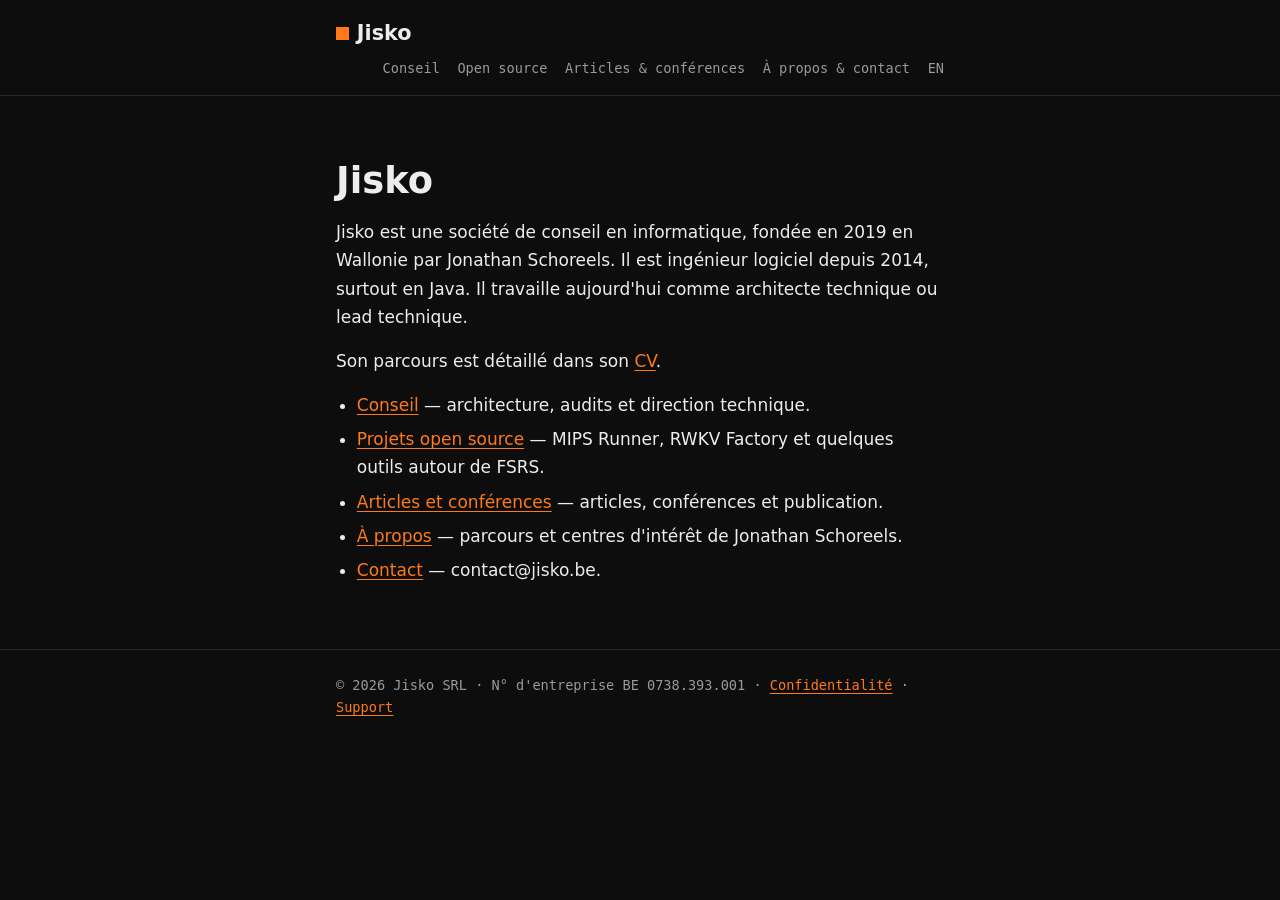
==== index.html @ c11c5b9a "Publish 1cfed17" ====
<!doctype html>
<html lang="fr">
<head>
<meta charset="utf-8">
<meta name="viewport" content="width=device-width, initial-scale=1">
<title>Jisko — Jonathan Schoreels, conseil en informatique</title>
<meta name="description" content="Société de conseil en informatique de Jonathan Schoreels : architecture technique, audits, direction technique d'équipes Java, et quelques outils open source.">
<link rel="icon" href="assets/logo.svg" type="image/svg+xml">
<link rel="stylesheet" href="assets/style.css">
<link rel="canonical" href="https://jisko.be/index.html">
<link rel="alternate" hreflang="fr" href="https://jisko.be/index.html">
<link rel="alternate" hreflang="en" href="https://jisko.be/en/index.html">
<link rel="alternate" hreflang="x-default" href="https://jisko.be/index.html">
<meta property="og:title" content="Jisko — Jonathan Schoreels, conseil en informatique">
<meta property="og:description" content="Société de conseil en informatique de Jonathan Schoreels : architecture technique, audits, direction technique d'équipes Java, et quelques outils open source.">
<meta property="og:url" content="https://jisko.be/index.html">
<meta property="og:locale" content="fr_BE">
<meta property="og:type" content="website">
</head>
<body>
<a class="skip" href="#main">Aller au contenu</a>
<header class="site-header">
<div class="col">
<a class="brand" href="index.html">Jisko</a>
<nav class="site-nav" aria-label="Navigation principale"><ul><li><a href="conseil.html">Conseil</a></li><li><a href="open-source.html">Open source</a></li><li><a href="articles.html">Articles &amp; conférences</a></li><li><a href="a-propos.html">À propos &amp; contact</a></li><li><a href="en/index.html" hreflang="en" lang="en" title="English version">EN</a></li></ul></nav>
</div>
</header>
<main id="main">
<div class="col">
<h1>Jisko</h1>
<p>Jisko est une société de conseil en informatique, fondée en 2019 en Wallonie par Jonathan Schoreels. Il est ingénieur logiciel depuis 2014, surtout en Java. Il travaille aujourd'hui comme architecte technique ou lead technique.</p>
<p>Son parcours est détaillé dans son <a href="https://jschoreels.github.io/">CV</a>.</p>
<ul>
<li><a href="conseil.html">Conseil</a> — architecture, audits et direction technique.</li>
<li><a href="open-source.html">Projets open source</a> — MIPS Runner, RWKV Factory et quelques outils autour de FSRS.</li>
<li><a href="articles.html">Articles et conférences</a> — articles, conférences et publication.</li>
<li><a href="a-propos.html">À propos</a> — parcours et centres d'intérêt de Jonathan Schoreels.</li>
<li><a href="a-propos.html#contact">Contact</a> — contact@jisko.be.</li>
</ul>
</div>
</main>
<footer class="site-footer">
<div class="col"><p>© 2026 Jisko SRL · N° d'entreprise BE 0738.393.001 · <a href="confidentialite.html">Confidentialité</a> · <a href="support.html">Support</a></p></div>
</footer>
<!-- Cloudflare Web Analytics --><script type='module' src='https://static.cloudflareinsights.com/beacon.min.js' data-cf-beacon='{"token": "979fa7c48d9d421c8ce0c84f2995d5a2"}'></script><!-- End Cloudflare Web Analytics -->
</body>
</html>
---- assets/style.css ----
@font-face { font-family: "Space Grotesk"; src: url("fonts/space-grotesk.woff2") format("woff2"); font-weight: 300 700; font-style: normal; font-display: swap; }
@font-face { font-family: "Inter"; src: url("fonts/inter.woff2") format("woff2"); font-weight: 100 900; font-style: normal; font-display: swap; }
@font-face { font-family: "JetBrains Mono"; src: url("fonts/jetbrains-mono.woff2") format("woff2"); font-weight: 100 800; font-style: normal; font-display: swap; }

:root {
  color-scheme: dark;
  --bg: #0d0d0d;
  --fg: #ededed;
  --muted: #9a9a9a;
  --rule: #2a2a2a;
  --tile: #161616;
  --accent: #ff7a1a;
  --todo-bg: #4a3f08;
  --todo-border: #e0b800;
  --todo-fg: #fff3b0;
  --head: "Space Grotesk", system-ui, -apple-system, "Segoe UI", Roboto, "Helvetica Neue", Arial, sans-serif;
  --body: "Inter", system-ui, -apple-system, "Segoe UI", Roboto, "Helvetica Neue", Arial, sans-serif;
  --mono: "JetBrains Mono", ui-monospace, Menlo, Consolas, monospace;
}

* { box-sizing: border-box; }

body {
  margin: 0;
  background: var(--bg);
  color: var(--fg);
  font-family: var(--body);
  font-size: 1.0625rem;
  line-height: 1.65;
}

.col { max-width: 40rem; margin: 0 auto; padding: 0 16px; }
.wide .col { max-width: 60rem; }

a { color: var(--accent); text-decoration: underline; text-decoration-thickness: 1px; text-underline-offset: 3px; }
a:hover { text-decoration-thickness: 2px; }
a:focus-visible { outline: 3px solid var(--accent); outline-offset: 2px; }

.skip { position: absolute; left: 16px; top: -60px; background: var(--bg); padding: 6px 10px; font-family: var(--mono); font-size: .85rem; border: 1px solid var(--rule); }
.skip:focus { top: 8px; }

h1, h2, h3 { font-family: var(--head); line-height: 1.25; }
h1 { font-size: 2.3rem; font-weight: 700; line-height: 1.15; margin: 0 0 1rem; }
h2 { font-size: 1.35rem; font-weight: 600; margin: 3rem 0 .75rem; }
h3 { font-size: 1.1rem; font-weight: 600; margin: 2rem 0 .5rem; }
p { margin: 0 0 1rem; }
ul { margin: 0 0 1rem; padding-left: 1.3rem; }
li { margin-bottom: .4rem; }

.site-header { border-bottom: 1px solid var(--rule); font-family: var(--mono); font-size: .85rem; }
.site-header .col { display: flex; flex-wrap: wrap; align-items: baseline; gap: .4rem 1.5rem; padding-top: 1rem; padding-bottom: 1rem; }
.site-nav a { color: var(--muted); text-decoration: none; }
.site-nav a:hover { color: var(--fg); }
.site-nav a[aria-current="page"] { color: var(--accent); }
.brand { display: inline-flex; align-items: center; gap: .5rem; font-family: var(--head); font-weight: 700; font-size: 1.3rem; color: var(--fg); text-decoration: none; }
.brand::before { content: ""; width: .8rem; height: .8rem; background: var(--accent); }
.site-nav { margin-left: auto; }
.site-nav ul { list-style: none; margin: 0; padding: 0; display: flex; flex-wrap: wrap; gap: .3rem 1.1rem; }
.site-nav li { margin: 0; }
@media (max-width: 560px) { .site-nav { margin-left: 0; width: 100%; } }

main { display: block; padding-top: 4rem; padding-bottom: 3rem; }
@media (max-width: 560px) { main { padding-top: 2rem; } h1 { font-size: 1.9rem; } }

.meta, .muted, .small { font-family: var(--mono); font-size: .85rem; color: var(--muted); }
.missions { list-style: none; padding: 0; }
.missions .when { font-family: var(--mono); font-size: .9rem; color: var(--muted); margin-right: .4rem; white-space: nowrap; }
h2 .year, h3 .year { font-family: var(--mono); font-size: .9rem; font-weight: 400; color: var(--muted); }

.tiles { display: grid; gap: 1.5rem; margin: 1.5rem 0; }
.tile { display: grid; grid-template-columns: 11fr 9fr; gap: 1.5rem; align-items: center; min-width: 0; border: 1px solid var(--rule); border-radius: 4px; padding: 1.25rem; background: var(--tile); }
.tile.no-img { grid-template-columns: 1fr; }
.tile > div { min-width: 0; }
.tile h2 { font-size: 1.2rem; margin: 0 0 .5rem; }
.tile img { display: block; width: 100%; height: auto; border: 1px solid var(--rule); border-radius: 3px; }
.tile p { overflow-wrap: anywhere; }
.tile .links { margin: 0; padding-top: .5rem; font-family: var(--mono); font-size: .85rem; }
@media (max-width: 44rem) { .tile { grid-template-columns: 1fr; } }

h2 { clear: both; }
.portrait { float: right; width: 10rem; height: auto; aspect-ratio: 1; object-fit: cover; border: 1px solid var(--rule); border-radius: 4px; margin: 0 0 1rem 1.5rem; }
@media (max-width: 36rem) { .portrait { float: none; display: block; width: 8rem; margin: 0 0 1rem; } }

figure { margin: 1rem 0; }
figure img { display: block; width: 100%; height: auto; border: 1px solid var(--rule); }
figcaption { font-family: var(--mono); font-size: .85rem; color: var(--muted); margin-top: .4rem; }

dl.facts { margin: 1rem 0; }
dl.facts dt { font-family: var(--mono); font-size: .9rem; color: var(--muted); margin-top: .8rem; }
dl.facts dd { margin: 0; overflow-wrap: anywhere; }

.todo { background: var(--todo-bg); color: var(--todo-fg); outline: 2px dashed var(--todo-border); outline-offset: 1px; padding: 0 4px; font-family: var(--mono); font-size: .9rem; }
p.todo { display: inline-block; padding: 4px 8px; }

.site-footer { border-top: 1px solid var(--rule); font-family: var(--mono); font-size: .85rem; color: var(--muted); padding: 1.5rem 0 3rem; }
.site-footer p { margin: 0; }

.center { text-align: center; padding-top: 6rem; }

@media print { .site-nav, .skip { display: none; } }
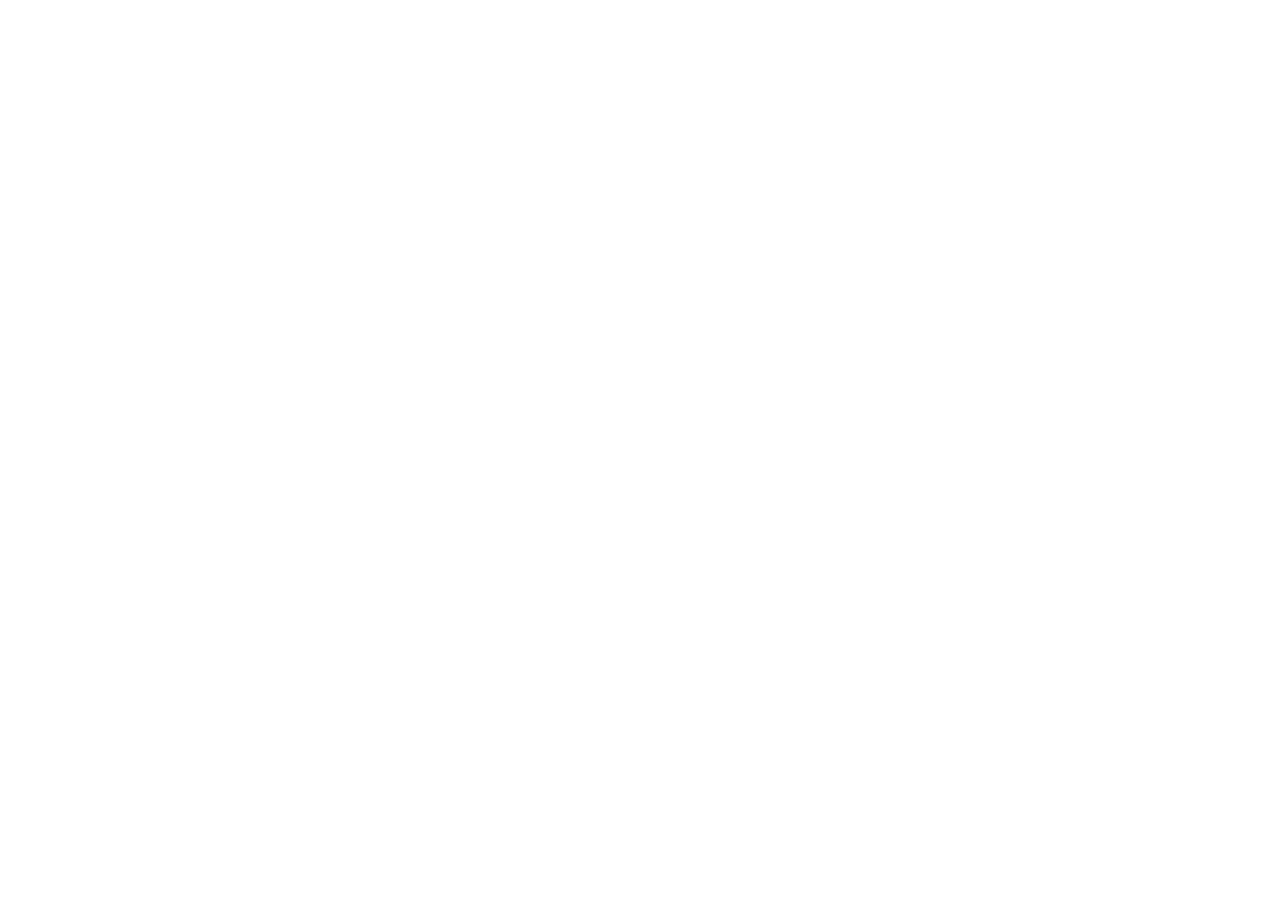
==== commit 045a02ca: "Replace the site with a redirect to https://jisko.be/ The site moved to Cloudflare Pages on 2026-11-" ====
--- a/index.html
+++ b/index.html
@@ -2,46 +2,12 @@
 <html lang="fr">
 <head>
 <meta charset="utf-8">
-<meta name="viewport" content="width=device-width, initial-scale=1">
-<title>Jisko — Jonathan Schoreels, conseil en informatique</title>
-<meta name="description" content="Société de conseil en informatique de Jonathan Schoreels : architecture technique, audits, direction technique d'équipes Java, et quelques outils open source.">
-<link rel="icon" href="assets/logo.svg" type="image/svg+xml">
-<link rel="stylesheet" href="assets/style.css">
-<link rel="canonical" href="https://jisko.be/index.html">
-<link rel="alternate" hreflang="fr" href="https://jisko.be/index.html">
-<link rel="alternate" hreflang="en" href="https://jisko.be/en/index.html">
-<link rel="alternate" hreflang="x-default" href="https://jisko.be/index.html">
-<meta property="og:title" content="Jisko — Jonathan Schoreels, conseil en informatique">
-<meta property="og:description" content="Société de conseil en informatique de Jonathan Schoreels : architecture technique, audits, direction technique d'équipes Java, et quelques outils open source.">
-<meta property="og:url" content="https://jisko.be/index.html">
-<meta property="og:locale" content="fr_BE">
-<meta property="og:type" content="website">
+<title>Jisko — jisko.be</title>
+<meta name="robots" content="noindex">
+<link rel="canonical" href="https://jisko.be/">
+<meta http-equiv="refresh" content="0; url=https://jisko.be/">
 </head>
 <body>
-<a class="skip" href="#main">Aller au contenu</a>
-<header class="site-header">
-<div class="col">
-<a class="brand" href="index.html">Jisko</a>
-<nav class="site-nav" aria-label="Navigation principale"><ul><li><a href="conseil.html">Conseil</a></li><li><a href="open-source.html">Open source</a></li><li><a href="articles.html">Articles &amp; conférences</a></li><li><a href="a-propos.html">À propos &amp; contact</a></li><li><a href="en/index.html" hreflang="en" lang="en" title="English version">EN</a></li></ul></nav>
-</div>
-</header>
-<main id="main">
-<div class="col">
-<h1>Jisko</h1>
-<p>Jisko est une société de conseil en informatique, fondée en 2019 en Wallonie par Jonathan Schoreels. Il est ingénieur logiciel depuis 2014, surtout en Java. Il travaille aujourd'hui comme architecte technique ou lead technique.</p>
-<p>Son parcours est détaillé dans son <a href="https://jschoreels.github.io/">CV</a>.</p>
-<ul>
-<li><a href="conseil.html">Conseil</a> — architecture, audits et direction technique.</li>
-<li><a href="open-source.html">Projets open source</a> — MIPS Runner, RWKV Factory et quelques outils autour de FSRS.</li>
-<li><a href="articles.html">Articles et conférences</a> — articles, conférences et publication.</li>
-<li><a href="a-propos.html">À propos</a> — parcours et centres d'intérêt de Jonathan Schoreels.</li>
-<li><a href="a-propos.html#contact">Contact</a> — contact@jisko.be.</li>
-</ul>
-</div>
-</main>
-<footer class="site-footer">
-<div class="col"><p>© 2026 Jisko SRL · N° d'entreprise BE 0738.393.001 · <a href="confidentialite.html">Confidentialité</a> · <a href="support.html">Support</a></p></div>
-</footer>
-<!-- Cloudflare Web Analytics --><script type='module' src='https://static.cloudflareinsights.com/beacon.min.js' data-cf-beacon='{"token": "979fa7c48d9d421c8ce0c84f2995d5a2"}'></script><!-- End Cloudflare Web Analytics -->
+<p>Le site de Jisko a déménagé : <a href="https://jisko.be/">https://jisko.be/</a>. / Jisko's website has moved: <a href="https://jisko.be/en/">https://jisko.be/en/</a>.</p>
 </body>
 </html>
